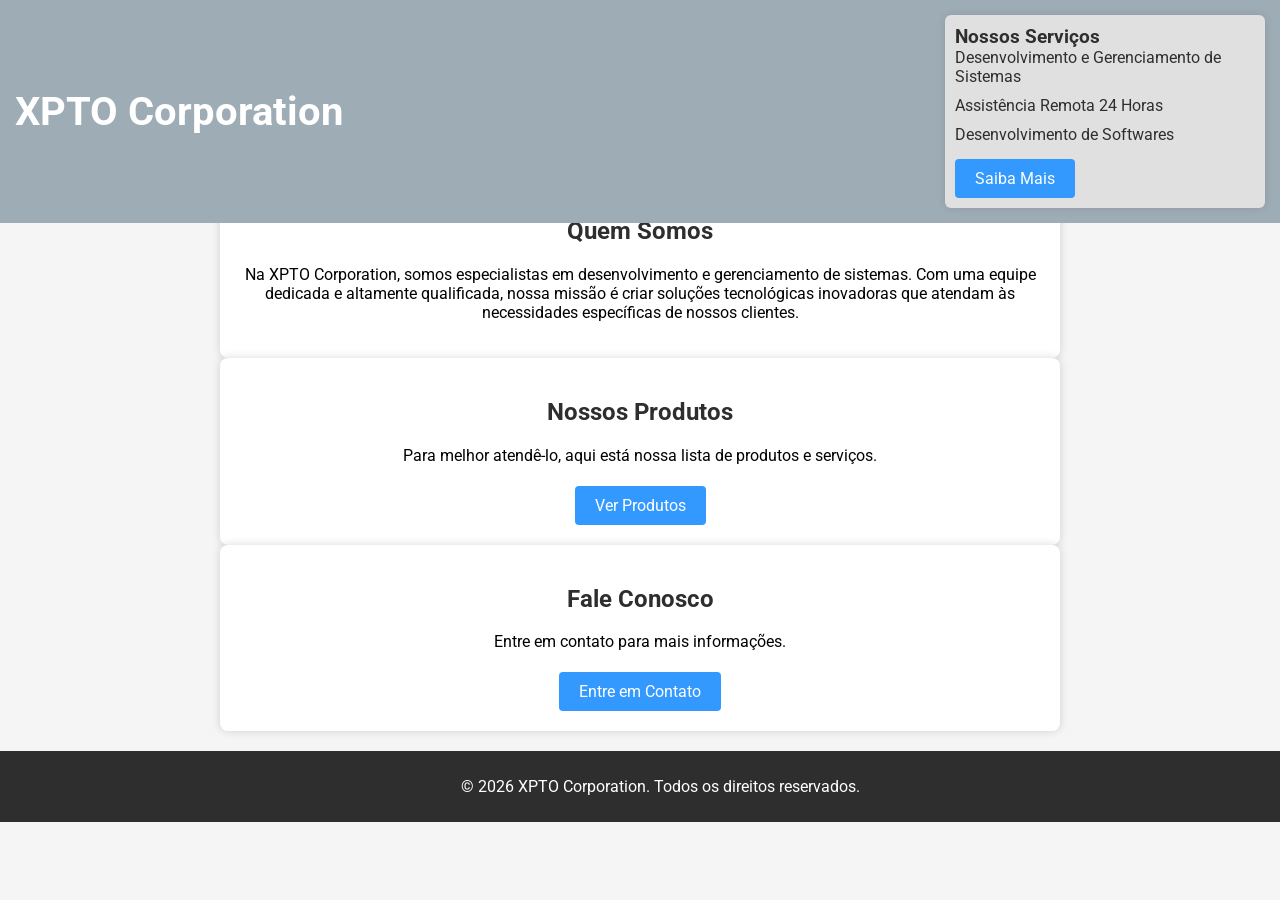
==== Desktop/xpto/xpto.html @ 7ff37464 "Adicionando imagem para o banner" ====
<!DOCTYPE html>
<html lang="pt-BR">
<head>
    <meta charset="UTF-8">
    <meta name="viewport" content="width=device-width, initial-scale=1.0">
    <title>XPTO Corporation</title>
    <!-- Importando a fonte Roboto -->
    <link rel="stylesheet" href="https://fonts.googleapis.com/css2?family=Roboto:wght@400;700&display=swap">
    <!-- Importando o CSS -->
    <link rel="stylesheet" href="css/style.css">
</head>
<body>
    <header>
        <h1>XPTO Corporation</h1>
        <div class="services-box">
            <h2>Nossos Serviços</h2>
            <ul>
                <li>Desenvolvimento e Gerenciamento de Sistemas</li>
                <li>Assistência Remota 24 Horas</li>
                <li>Desenvolvimento de Softwares</li>
            </ul>
            <a href="#" class="cta-button" onclick="mostrarMensagem()">Saiba Mais</a>
        </div>
    </header>

    <section class="banner">
        <img src="images/imge.xpto.jpg" alt="Imagem de Banner">
        <h2>Bem-vindo(a) à XPTO Corporation</h2>
    </section>

    <section class="about">
        <h2>Quem Somos</h2>
        <p>
            Na XPTO Corporation, somos especialistas em desenvolvimento e gerenciamento de sistemas. Com uma equipe dedicada e altamente qualificada, nossa missão é criar soluções tecnológicas inovadoras que atendam às necessidades específicas de nossos clientes.
        </p>
    </section>

    <section class="products">
        <h2>Nossos Produtos</h2>
        <p>Para melhor atendê-lo, aqui está nossa lista de produtos e serviços.</p>
        <a href="#" class="cta-button" onclick="mostrarProdutos()">Ver Produtos</a>
    </section>

    <section class="contact">
        <h2>Fale Conosco</h2>
        <p>Entre em contato para mais informações.</p>
        <a href="contato.html" class="contact-button">Entre em Contato</a>
    </section>

    <footer>
        <p id="copyright"></p>
    </footer>

    <!-- Importando o JavaScript -->
    <script src="js/script.js"></script>
</body>
</html>
---- Desktop/xpto/css/style.css ----
/*o Root vai definir que as VARs (--color) funcionem corretamente dentro do CSS */
:root {
    --color-light-gray: #f5f5f5;
    --color-black: #000000; 
    --color-dark-gray: #2e2e2e;
    --color-pale-blue: #c0c7d5;
    --color-green: #66bb6a;
    --color-blue: #3399ff;
    --color-darker-blue: #007acc;
    --color-blue-gray: #9eacb5;
    --color-light-gray-blue: #e0e0e0;
    --color-white: #ffffff;
}

body {
    font-family: 'Roboto', Arial, sans-serif; 
    background-color: var(--color-light-gray); 
    color: var(--color-black); 
    margin: 0;
    padding: 0;
    box-sizing: border-box;
    padding-top: 60px; /* Espaço para o header fixo */
}

header {
    background-color: var(--color-blue-gray); 
    color: var(--color-white);
    display: flex;
    flex-wrap: wrap; 
    justify-content: space-between;
    align-items: center;
    padding: 15px 15px; /*garante que o texto se encaixe na proporção */
    position: fixed; /*ajuda  a fixar o header no topo */
    top: 0;
    left: 0;
    width: 100%;
    z-index: 1000;
    box-sizing: border-box;
}

header h1 {
    margin: 0;
    font-size: 2.5em;
    font-weight: 700; /* deixa o texto em negrito */
}

.services-box {
    background-color: var(--color-light-gray-blue);
    color: var(--color-dark-gray);
    padding: 10px; 
    border-radius: 6px;
    box-shadow: 0 0 8px rgba(0, 0, 0, 0.1); /* Mantém o tamanho da sombra */
    max-width: 300px; /*largura da caixa de serviços */
    margin-left: 15px; /*tamanho da margem esquerda */
    flex: 1 1 auto;
}

.services-box h2 {
    color: var(--color-dark-gray);
    margin: 0;
    font-size: 1.2em; /* fonte do subtítulo */
}

.services-box ul {
    list-style-type: none;
    padding: 0;
    margin: 0;
    font-size: 1em; /* Ajusta o tamanho da fonte dos itens da lista, caso coloquemos um*/
}

.services-box li {
    margin-bottom: 10px; /* Aumenta o espaço entre os itens da lista */
}

/* Estilos dos botões */
.cta-button, .contact-button {
    display: inline-block;
    padding: 10px 20px; /* Aumenta o padding dos botões */
    margin-top: 5px; /* Ajusta a margem superior dos botões */
    text-decoration: none;
    color: var(--color-white); 
    background-color: var(--color-blue); 
    border-radius: 4px; /* Ajusta o raio das bordas dos botões */
    transition: background-color 0.3s;
    font-size: 1em; /* Ajusta o tamanho da fonte dos botões */
}

/*Botão CTA */
.cta-button:hover, .contact-button:hover {
    background-color: var(--color-darker-blue); 
}

/* Estilo do banner */
.banner {
    background-color: var(--color-pale-blue); 
    color: var(--color-dark-gray);
    padding: 20px;
    text-align: center;
    margin-top: 20px; /* Adiciona espaço acima da seção banner */
    position: relative; /* Necessário para posicionar a imagem de forma absoluta dentro do banner */
}

.banner img {
    max-width: 100%; /* Garante que a imagem não ultrapasse a largura do banner */
    height: auto; /* Mantém a proporção da imagem */
    border-radius: 8px; /* Adiciona bordas arredondadas à imagem */
}

.banner h2 {
    font-size: 2em; /* Ajusta o tamanho da fonte do texto sobreposto */
    margin: 0;
}

/* Estilos das seções de produtos e contato */
.section {
    padding: 40px 20px;
}

.products, .contact, .about {
    background-color: var(--color-white); 
    padding: 20px;
    margin-bottom: 20px;
    border-radius: 8px;
    box-shadow: 0 0 10px rgba(0, 0, 0, 0.15);
    max-width: 800px;
    margin: 0 auto;
    text-align: center;
}

.products h2, .contact h2, .about h2 {
    color: var(--color-dark-gray);
}

/* Estilos do rodapé */
footer {
    background-color: var(--color-dark-gray);
    color: var(--color-white);
    text-align: center;
    padding: 10px 20px;
    width: 100%;
    position: relative;
    margin-top: 20px;
}

/* deixa a pagina responsiva */
@media (max-width: 768px) {
    header {
        flex-direction: column;
        align-items: flex-start;
    }

    .services-box {
        max-width: 100%;
        margin-left: 0;
        margin-top: 20px;
    }

    .banner {
        padding: 10px;
    }

    .banner img {
        width: 100%; /* Ajusta a largura da imagem para ocupar toda a largura do banner em telas pequenas */
    }
}

/* deixa a pagina responsiva */
@media (max-width: 480px) {
    .banner h2 {
        font-size: 1.5em;
    }

    .products, .contact, .about {
        padding: 15px;
    }

    .cta-button, .contact-button {
        padding: 8px 16px;
    }
}
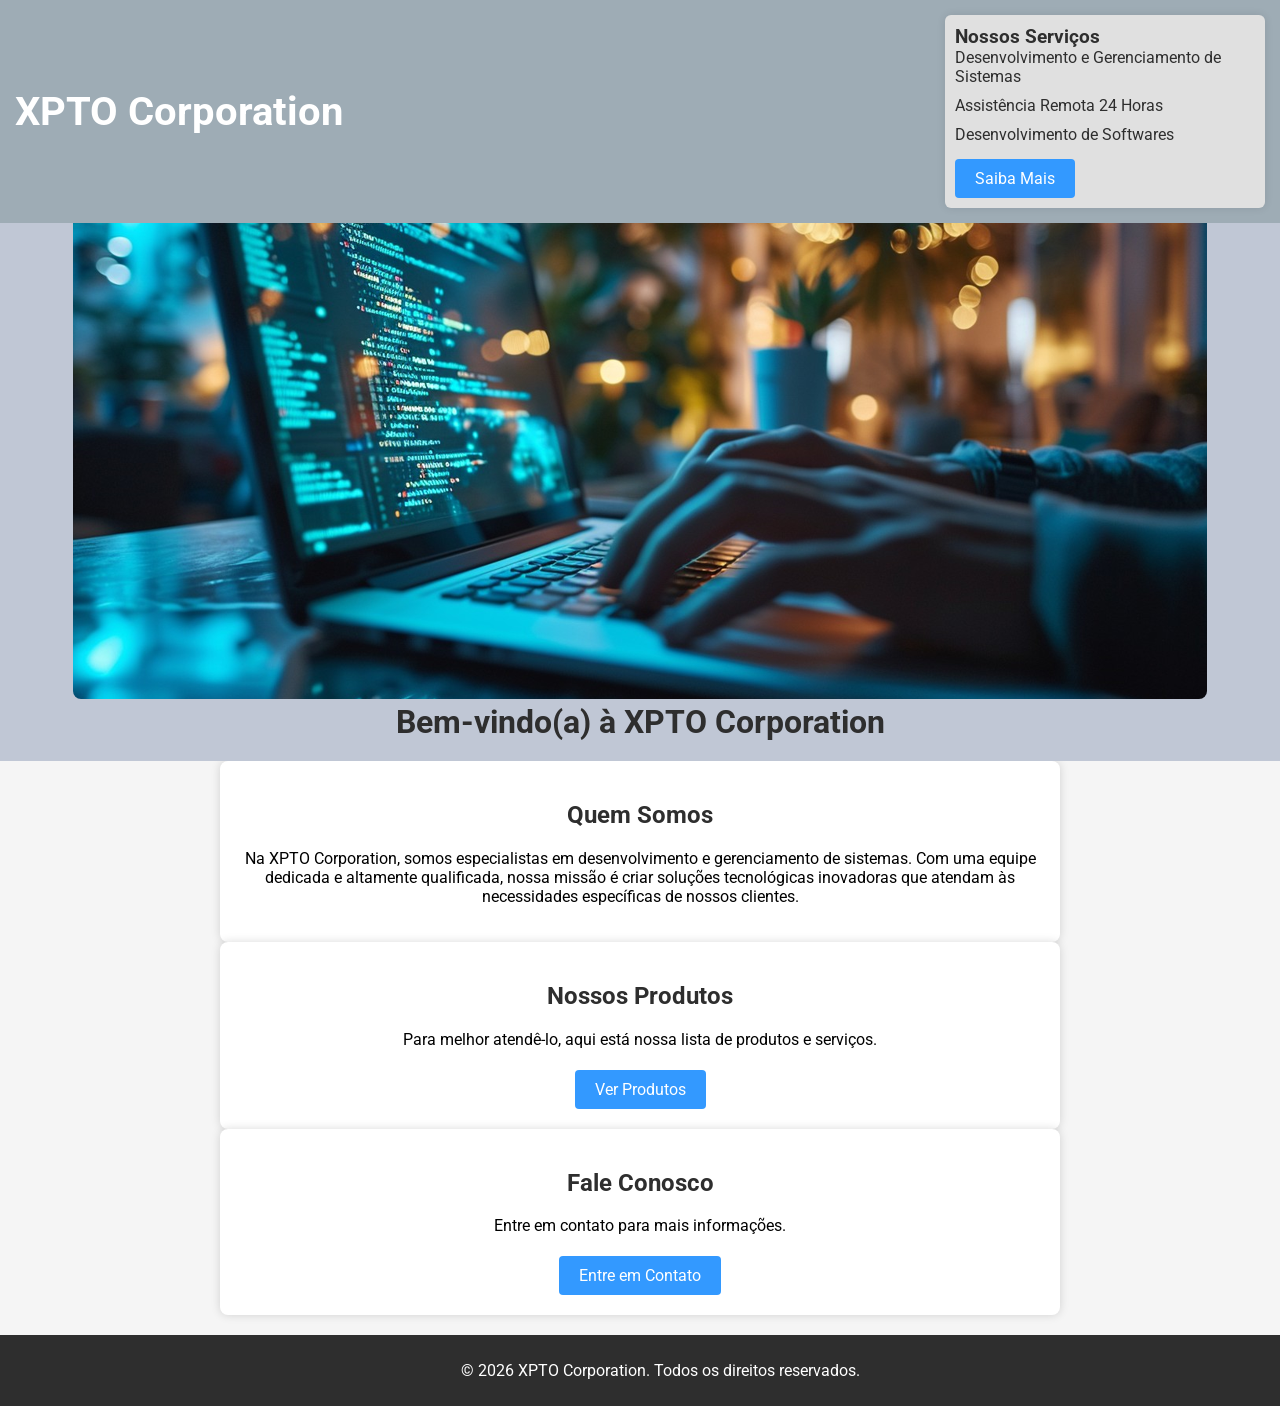
==== commit d38ac634: "Corrige caminho da imagem" ====
--- a/Desktop/xpto/xpto.html
+++ b/Desktop/xpto/xpto.html
@@ -4,7 +4,7 @@
     <meta charset="UTF-8">
     <meta name="viewport" content="width=device-width, initial-scale=1.0">
     <title>XPTO Corporation</title>
-    <!-- Importando a fonte Roboto -->
+    <!-- Importando a fonte -->
     <link rel="stylesheet" href="https://fonts.googleapis.com/css2?family=Roboto:wght@400;700&display=swap">
     <!-- Importando o CSS -->
     <link rel="stylesheet" href="css/style.css">
@@ -24,7 +24,7 @@
     </header>
 
     <section class="banner">
-        <img src="images/imge.xpto.jpg" alt="Imagem de Banner">
+        <img src="images/imagesimge.xpto.jpg.png" alt="Imagem de Banner">
         <h2>Bem-vindo(a) à XPTO Corporation</h2>
     </section>
 
@@ -56,3 +56,4 @@
 </body>
 </html>
 
+
